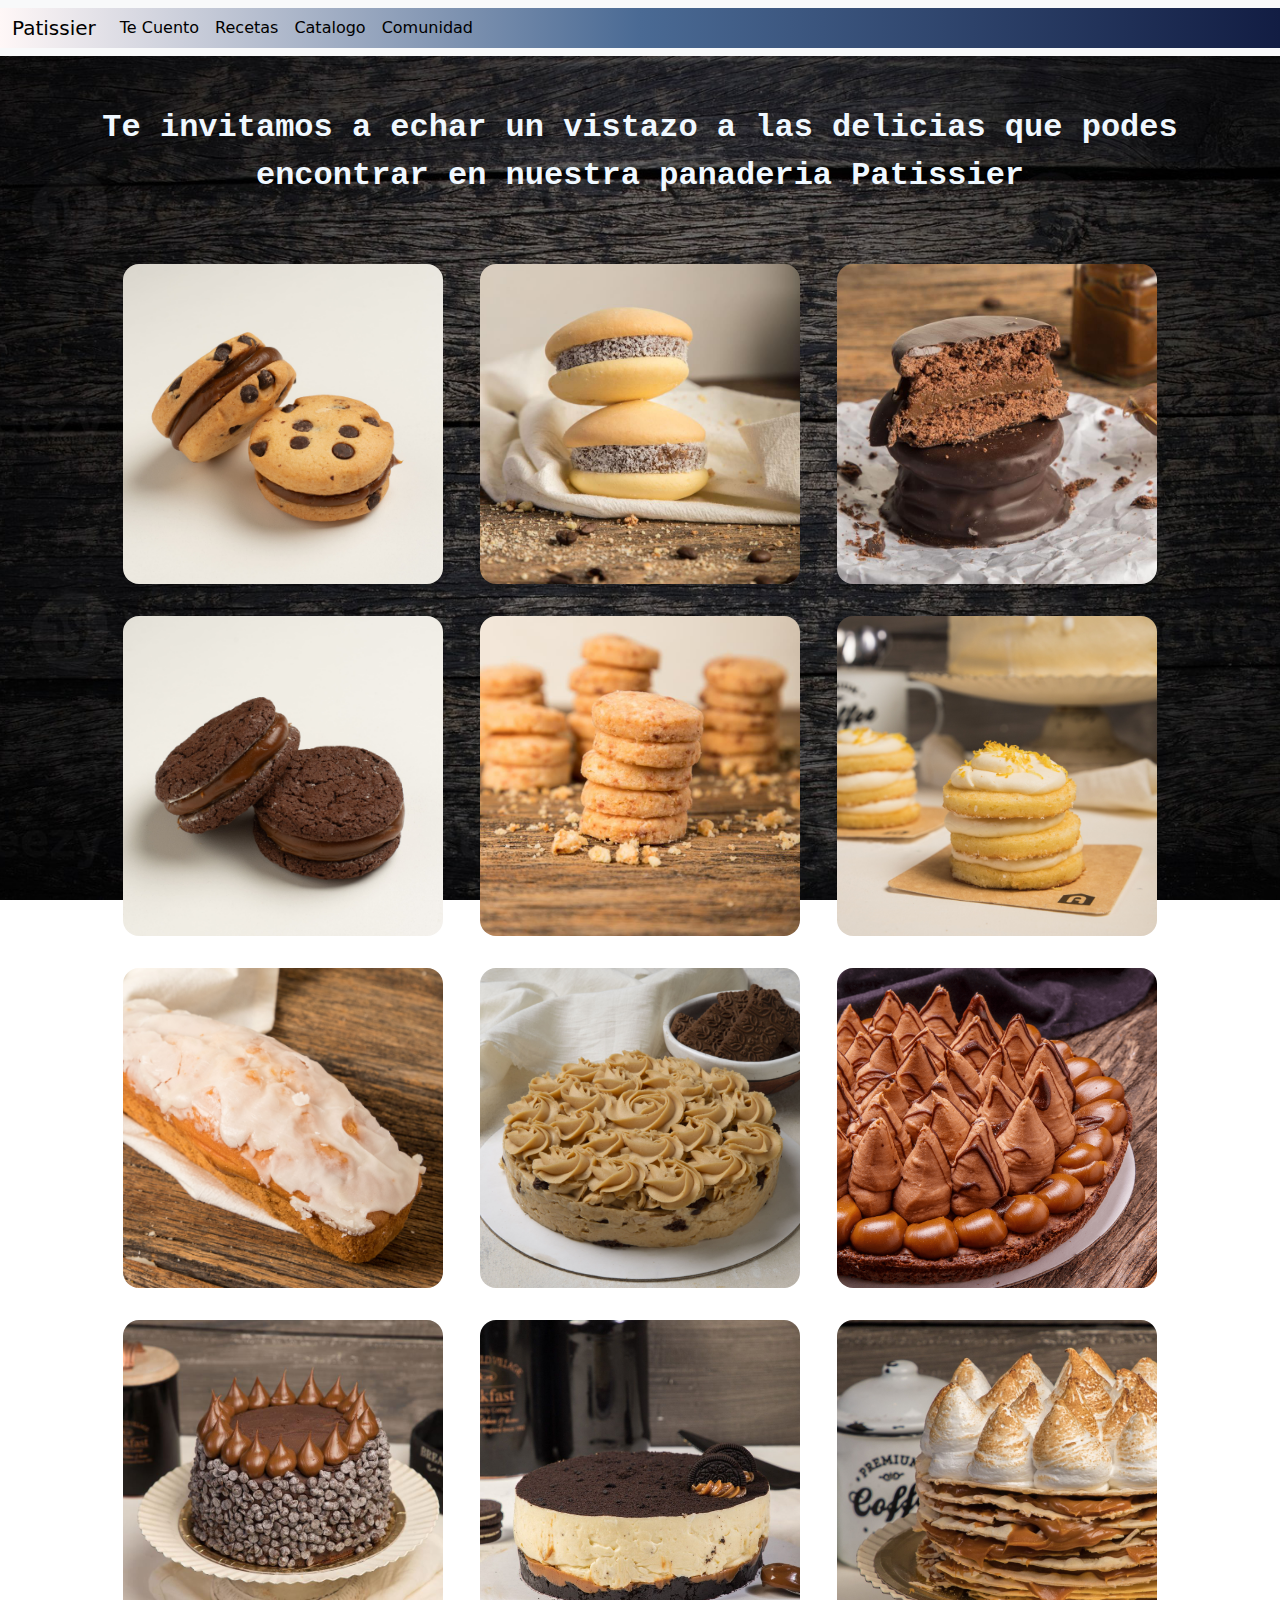
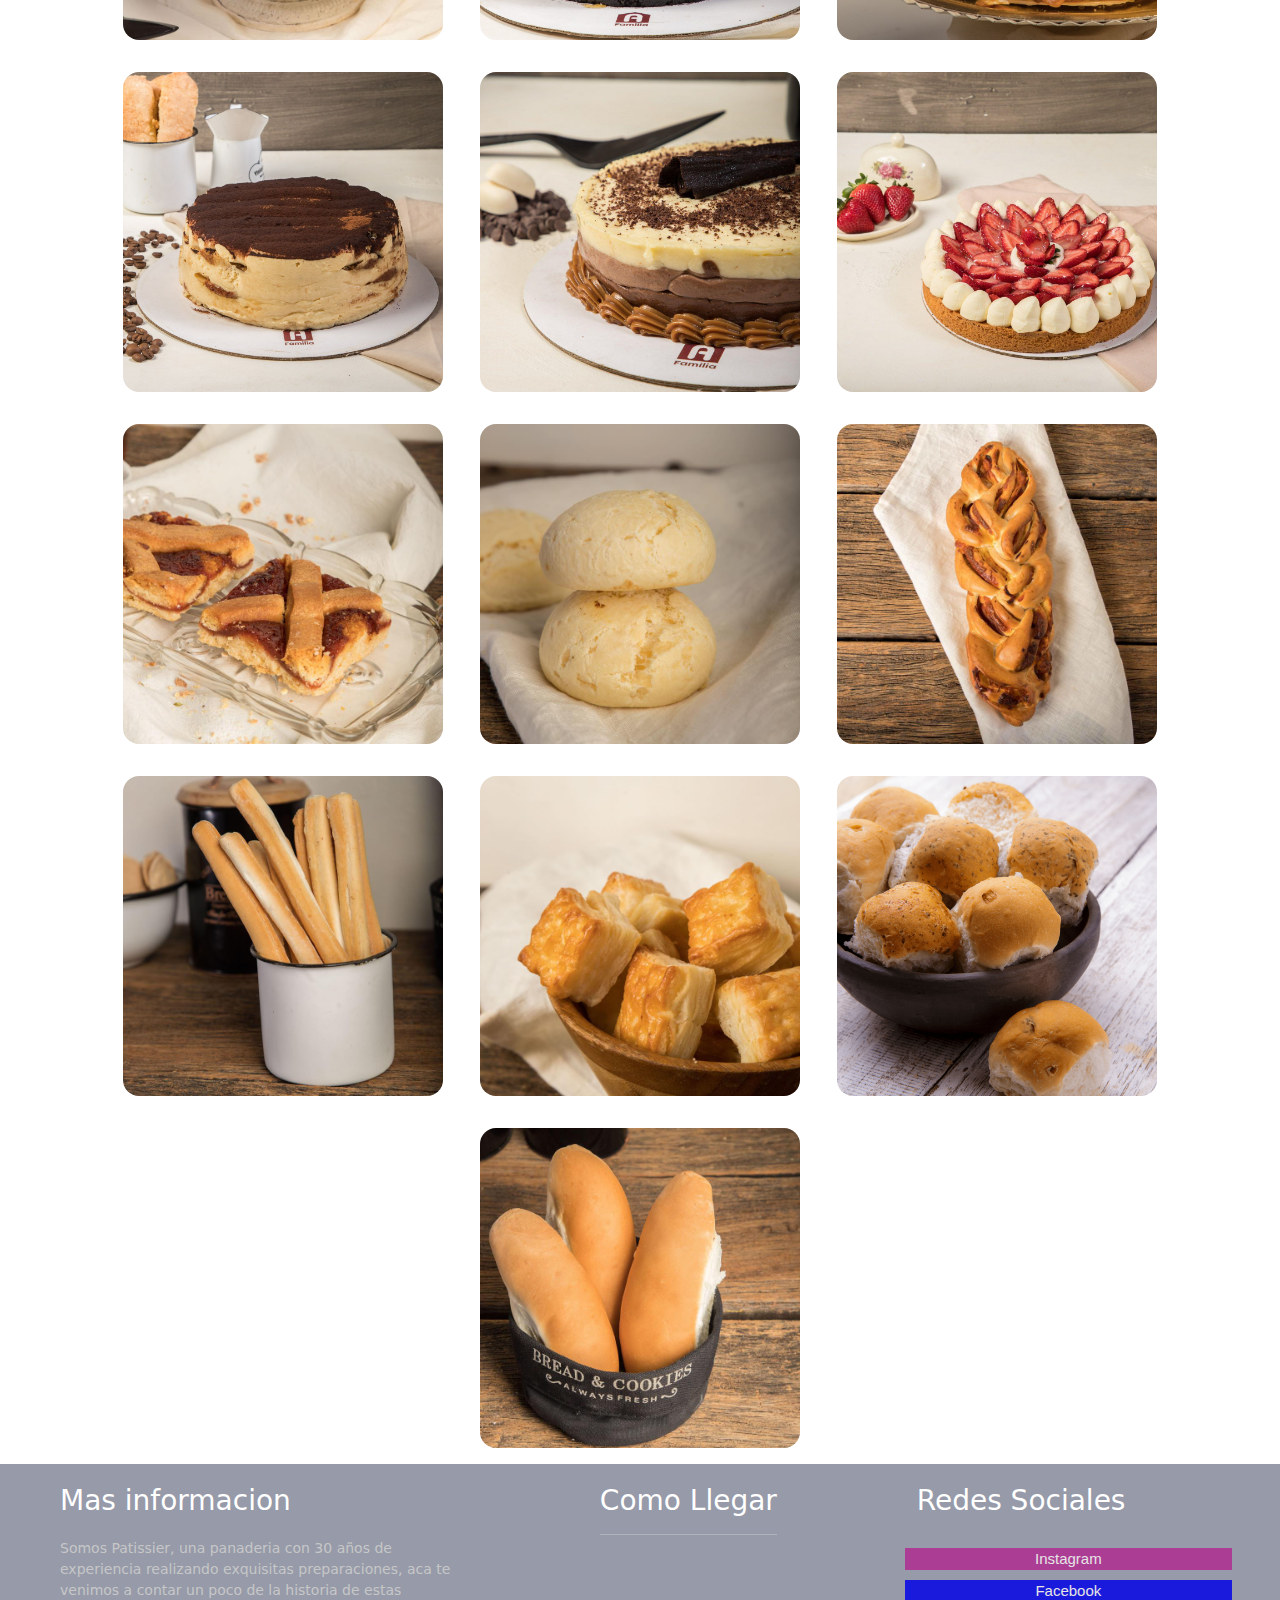
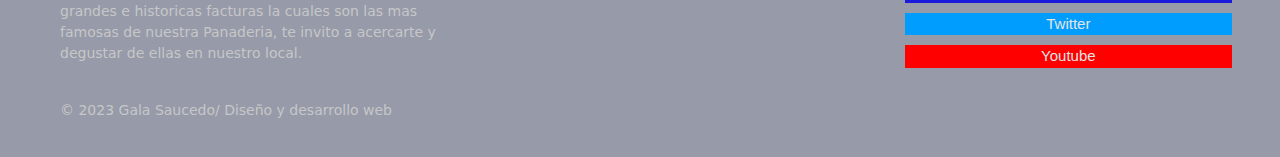
==== pages/catalogo.html @ 2dd7aa78 "primer commit, realice copia del proyecto completo" ====
<!DOCTYPE html>
<html lang="en">
<head>
    <meta charset="UTF-8">
    <meta name="viewport" content="width=device-width, initial-scale=1.0">
    <link rel="stylesheet" href="../css/estilos.css">
    <link rel="icon" href="../img/logo.2.jpg">
    <link rel="stylesheet" href="../css/bootstrap.min.css">
    <meta name="description" content="en Patissier podras encontrar diferente tipo de exquisiteces para degustar">
    <meta name="keywords" content="panaderia, cocina, hojaldre, manteca, pan, dulce, medialuna, croissant, pain de chcolate, sfogliatella, patissier, catalogo, gastronomia, comida, pasteleria">
    <title>Catalogo</title>
</head>
<body>
  <header>
    <nav class="navbar navbar-expand-lg bg-body-tertiary">
      <div class="container-fluid">
        <a class="navbar-brand" href="/index.html">Patissier</a>
        <button class="navbar-toggler" type="button" data-bs-toggle="collapse" data-bs-target="#navbarNavAltMarkup" aria-controls="navbarNavAltMarkup" aria-expanded="false" aria-label="Toggle navigation">
          <span class="navbar-toggler-icon"></span>
        </button>
        <div class="collapse navbar-collapse" id="navbarNavAltMarkup">
        <div class="navbar-nav">
              <a class="nav-link active" aria-current="page" href="historia.html">Te Cuento</a>
              <a class="nav-link active" href="./recetas.html">Recetas</a>
              <a class="nav-link active" href="catalogo.html">Catalogo</a>
              <a class="nav-link active" href="./comunidad.html">Comunidad</a>
        </div>
      </div>
    </div>
  </nav>
</header>
  <main>
    <div class="subtitulo">
      <p class="sub">Te invitamos a echar un vistazo a las delicias que podes encontrar en nuestra panaderia Patissier</p>
    </div>
    <section class="catalogo">
      <div class="catalogocomida">
        <img class="imgcatalogo" title="ALFACOOKIE" src="/img/cookies.jpg" alt="ALFACOOKIE">
        <img class="imgcatalogo" data-content="alfacookies" title="ALFAJOR DE MAICENA" src="/img/alfajor-de-maizena_67c8111510_es.jpg" alt="">
        <img class="imgcatalogo" title="ALFAJOR DE CHOCOLATE" src="/img/alfajor.jpg" alt="alfajor de cookies">
        <img class="imgcatalogo" title="ALFAJOR DE BROWNIE" src="/img/alfabrow.jpg" alt="alfajor de brownie">
        <img class="imgcatalogo" title="SCON DE QUESO" src="/img/queso.jpg" alt="scon de queso">
        <img class="imgcatalogo" title="LIMONADO" src="/img/limonado.jpg" alt="tarta de limon">
        <img class="imgcatalogo" title="BUDIND DE LIMON" src="/img/budin.jpg" alt="budin de limon">
        <img class="imgcatalogo" title="CHOCOTORTA" src="/img/chocotorta.jpg" alt="chocotorta">
        <img class="imgcatalogo" title="MARQUISE DE CHOCOLATE" src="/img/marquise.png" alt="marquise de chocolate">
        <img class="imgcatalogo" title="TORTA MATILDA" src="/img/matilda_b977e1ceec_es.jpg" alt="torta matilda">
        <img class="imgcatalogo" title="TORTA OREO" src="/img/postreoreo.jpg" alt="torta oreo">
        <img class="imgcatalogo" title="TORTA ROGEL" src="/img/postre-rogel_261df36ac3_es.jpg" alt="torta rogel">
        <img class="imgcatalogo" title="TIRAMISU" src="/img/postre-tiramisu_d953a46801_es.jpg" alt="tiramisu">
        <img class="imgcatalogo" title="POSTRE TRES CHOCOLATES" src="/img/postre-tres-chocolates_e01059d9ea_es.jpg" alt="postre de chocolate semi amargo, con leche y blanco">
        <img class="imgcatalogo" title="TARTA DE FRUTILLA" src="/img/tarta-de-frutillas_5ab5af349d_es.jpg" alt="tarta de frutillas">
        <img class="imgcatalogo" title="PASTAFROLA" src="/img/pastafrola.jpg" alt="pastafrola de membrillo">
        <img class="imgcatalogo" title="CHIPA" src="/img/chipa.jpg" alt="chipa"> 
        <img class="imgcatalogo" title="TRENSA" src="/img/trensa.jpg" alt="pan en forma de trensa">
        <img class="imgcatalogo" title="GRISINES" src="/img/grisines.jpg" alt="palitos grisines">
        <img class="imgcatalogo" title="BIZCOCHITOS DE GRASA" src="/img/bizcochitos.jpg" alt="bizcochitos de grasa">
        <img class="imgcatalogo" title="BOLLITOS" src="/img/bollitos.png" alt="pan en forma de bollos">
        <img class="imgcatalogo" title="PAN DE PANCHOS" src="/img/pancho.jpg" alt="pan para panchos">
      </div>

  </section>    

  </main>
  <footer>
    <div class="pie">
      <div class="colum1">
        <h3>Mas informacion</h3> 
        <p>Somos Patissier, una panaderia con 30 años de experiencia realizando exquisitas preparaciones, aca te venimos a contar un poco de la historia de estas grandes e historicas facturas la cuales son las mas famosas de nuestra Panaderia, te invito a acercarte y degustar de ellas en nuestro local.</p>
        <div class="nombre">
          <p>
            &copy 2023 Gala Saucedo/ Diseño y desarrollo web
          </p>
        </div>
      </div>
      <div class="colum3">
        <h3>Como Llegar</h3>
        <hr><iframe src="https://www.google.com/maps/embed?pb=!1m18!1m12!1m3!1d52539.16743297602!2d-58.5025867783203!3d-34.61179829999999!2m3!1f0!2f0!3f0!3m2!1i1024!2i768!4f13.1!3m3!1m2!1s0x95bcca42993f033d%3A0x2fb6977ba5373019!2sLos%20Patissiers!5e0!3m2!1ses-419!2sar!4v1692230779351!5m2!1ses-419!2sar" width="100" height="100" style="border:0;" allowfullscreen="" loading="lazy" referrerpolicy="no-referrer-when-downgrade">
        </iframe>
        
  
        </div>
      <div class="colum2">
        <h3>Redes Sociales</h3>
        <div class="row">
          <a class="red red-instagram" href="https://www.instagram.com.ar">Instagram</a>
              <a class="red red-facebook" href="https://www.facebook.com.ar">Facebook</a>
              <a class="red red-twitter" href="https://www.twitter.com.ar">Twitter</a>
              <a class="red red-youtube" href="https://www.youtube.com.ar">Youtube</a>
        </div>
      </div>
      </div>
    </div>
  </footer>

    <script src="../js/bootstrap.bundle.min.js"></script>
</body>
</html>
---- css/estilos.css ----
body {
  background-image: url(/img/fondo9.jpg);
  background-size: cover;
  background-attachment: fixed;
  background-position: center;
}

* {
  margin: 0;
  padding: 0%;
  box-sizing: border-box;
  text-decoration: none;
  list-style: none;
}

* {
  margin: 0;
  padding: 0%;
  box-sizing: border-box;
  text-decoration: none;
  list-style: none;
}

.titulo-principal {
  color: rgb(236, 169, 69);
  margin: 20px;
}

.grid {
  display: grid;
  color: rgb(255, 255, 255);
  min-height: 100vh;
  grid-template-columns: 1fr 1fr 1fr;
  grid-template-rows: 1fr 1fr;
  grid-template-areas: "inicio     medialuna      croissant" "inicio     sfogliatella   panchocolate";
  gap: 20px;
  margin: 2rem;
}
.grid .sub {
  font-family: "Courier New", Courier, monospace;
  font-size: 1.4rem;
}
.grid .inv {
  border: dashed;
  background-color: rgb(255, 255, 255);
  color: black;
}
.grid .inicio {
  text-align: center;
  grid-area: inicio;
  margin-top: 10px;
  font-family: "Gill Sans", "Gill Sans MT", Calibri, "Trebuchet MS", sans-serif;
}
.grid .comida {
  background-size: cover;
  background-position: center;
  transition: 500ms;
  border-radius: 10px;
  text-decoration: none;
  color: rgb(255, 255, 255);
  font-family: "Franklin Gothic Medium", "Arial Narrow", Arial, sans-serif;
  text-align: center;
  font-size: 2rem;
  display: flex;
  justify-content: center;
  align-items: center;
}
.grid .comida:hover {
  transform: scale(110%);
}
.grid .media {
  grid-area: medialuna;
  background-image: url(../img/medialunas-ap.webp);
}
.grid .croissant {
  grid-area: croissant;
  background-image: url(../img/Croissant.jpg);
}
.grid .sfoglia {
  grid-area: sfogliatella;
  background-image: url(../img/sfogliatella.2.jpg);
}
.grid .pan {
  grid-area: panchocolate;
  background-image: url(../img/panchocolate.jpg);
}

.receta {
  margin: 4rem;
  color: rgb(236, 169, 69);
  text-align: center;
}

footer {
  width: 100%;
  background: rgba(31, 38, 70, 0.466);
  color: rgb(255, 255, 255);
}
footer .pie {
  max-width: 1200px;
  display: flex;
  margin: auto;
  padding: 20px;
  justify-content: space-between;
}
footer .pie .colum1 {
  max-width: 400px;
}
footer .pie .colum1 p {
  font-size: 14px;
  color: #c7c7c7;
  margin-top: 20px;
}
footer .pie .colum1 .nombre {
  display: table;
  bottom: 0;
  left: 0;
}
footer .pie .colum2 {
  max-width: 400px;
}
footer .pie .colum2 .redes {
  margin-right: 4rem;
}
footer .pie .colum2 .row {
  margin-top: 20px;
  display: flex;
}
footer .pie .colum2 .row .red-instagram {
  background-color: rgb(172, 61, 148);
  text-align: center;
  color: rgb(230, 229, 229);
  font-size: 15px;
  margin-top: 10px;
  font-family: "Franklin Gothic Medium", "Arial Narrow", Arial, sans-serif;
  text-decoration: none;
}
footer .pie .colum2 .row .red-facebook {
  background-color: rgb(26, 26, 221);
  text-align: center;
  color: rgb(230, 229, 229);
  font-size: 15px;
  margin-top: 10px;
  font-family: "Franklin Gothic Medium", "Arial Narrow", Arial, sans-serif;
  text-decoration: none;
}
footer .pie .colum2 .row .red-twitter {
  background-color: rgb(0, 157, 255);
  text-align: center;
  color: rgb(230, 229, 229);
  font-size: 15px;
  margin-top: 10px;
  font-family: "Franklin Gothic Medium", "Arial Narrow", Arial, sans-serif;
  text-decoration: none;
}
footer .pie .colum2 .row .red-youtube {
  background-color: red;
  text-align: center;
  color: rgb(230, 229, 229);
  font-size: 15px;
  margin-top: 10px;
  font-family: "Franklin Gothic Medium", "Arial Narrow", Arial, sans-serif;
  text-decoration: none;
}
footer .pie .colum2 .row2 {
  margin-top: 20px;
}
footer .pie .colum3 {
  max-width: 400px;
}

@media (max-width: 990px) {
  .grid {
    grid-template-columns: 1fr 1fr;
    grid-template-rows: 1fr 1fr 1fr;
    gap: 0;
    grid-template-areas: "inicio inicio" "medialuna croissant" "sfogliatella panchocolate";
  }
  .catalogo {
    display: grid;
  }
}
@media (max-width: 600px) {
  .grid {
    grid-template-columns: 1fr;
    grid-template-rows: 1fr 1fr 1fr 1fr 1fr;
    gap: 0;
    justify-content: center;
    grid-template-areas: "inicio" "medialuna" "croissant" "sfogliatella" "panchocolate";
  }
  .comida {
    width: 470px;
    height: 500px;
    margin-top: 2rem;
  }
}
@media (max-width: 1000px) {
  footer .pie {
    display: grid;
    justify-content: center;
  }
  .container .row {
    display: grid;
  }
  .container .row .texto {
    width: 90%;
    margin: 2rem;
  }
  .container .row .carrusel {
    width: 80%;
    margin: 2rem;
  }
}
@media (max-width: 780px) {
  .rece {
    text-align: center;
  }
  .rece .lista {
    margin: 2rem;
  }
  .cuadricula .cuadros {
    display: grid;
  }
  .cuadricula .cuadros .container-fluid {
    justify-content: center;
  }
}
.container .row {
  margin-bottom: 20px;
}
.container .texto {
  color: aliceblue;
  text-align: center;
  font-family: sans-serif;
  border: solid;
}
.container .grid-container {
  display: grid;
  min-height: 100vh;
  font-size: 19px;
  background-color: rgba(0, 0, 0, 0.862);
  color: rgb(255, 255, 255);
  margin: 10px;
}
.container .grid-container .boton {
  text-align: center;
}
.container .grid-container .boton .ver-rece {
  color: rgb(255, 255, 255);
  text-decoration: none;
}

.rece {
  background-color: rgba(31, 38, 70, 0.466);
}
.rece .col-md-4 {
  color: #ffffff;
}
.rece .col-md-4 .ingredientes {
  text-align: center;
  font-size: 25px;
  margin-top: 5rem;
}
.rece .col-md-4 .lista {
  font-size: 20px;
  margin-right: 65px;
}

.container-fluid {
  background-image: linear-gradient(to right, rgb(255, 247, 247), rgb(74, 106, 148), rgb(18, 29, 67));
}

.navbar-nav :hover {
  background: rgb(255, 255, 255);
  transform: scale(110%);
  transition: 0.5s;
}

.cuadricula {
  width: 90%;
  margin: 10px auto;
}
.cuadricula .cuadros {
  gap: 1rem;
}
.cuadricula .cuadros .cuadro {
  background-color: rgb(192, 186, 186);
}

.catalogo {
  text-align: center;
  display: flex;
}
.catalogo .catalogocomida {
  color: aliceblue;
}
.catalogo .catalogocomida .imgcatalogo {
  width: 25%;
  margin: 1rem;
  border-radius: 1rem;
}

.contacto {
  margin: 5rem;
  color: aqua;
}

.subtitulo {
  color: aliceblue;
  text-align: center;
  margin: 3rem;
}
.subtitulo .sub {
  font-size: 2rem;
  font-family: "Courier New", Courier;
  font-weight: bold;
}

.texto-contacto {
  color: aliceblue;
  margin: 4rem;
  text-align: left;
  font-size: 1.5rem;
  font-family: "Courier New", Courier, monospace;
}/*# sourceMappingURL=estilos.css.map */
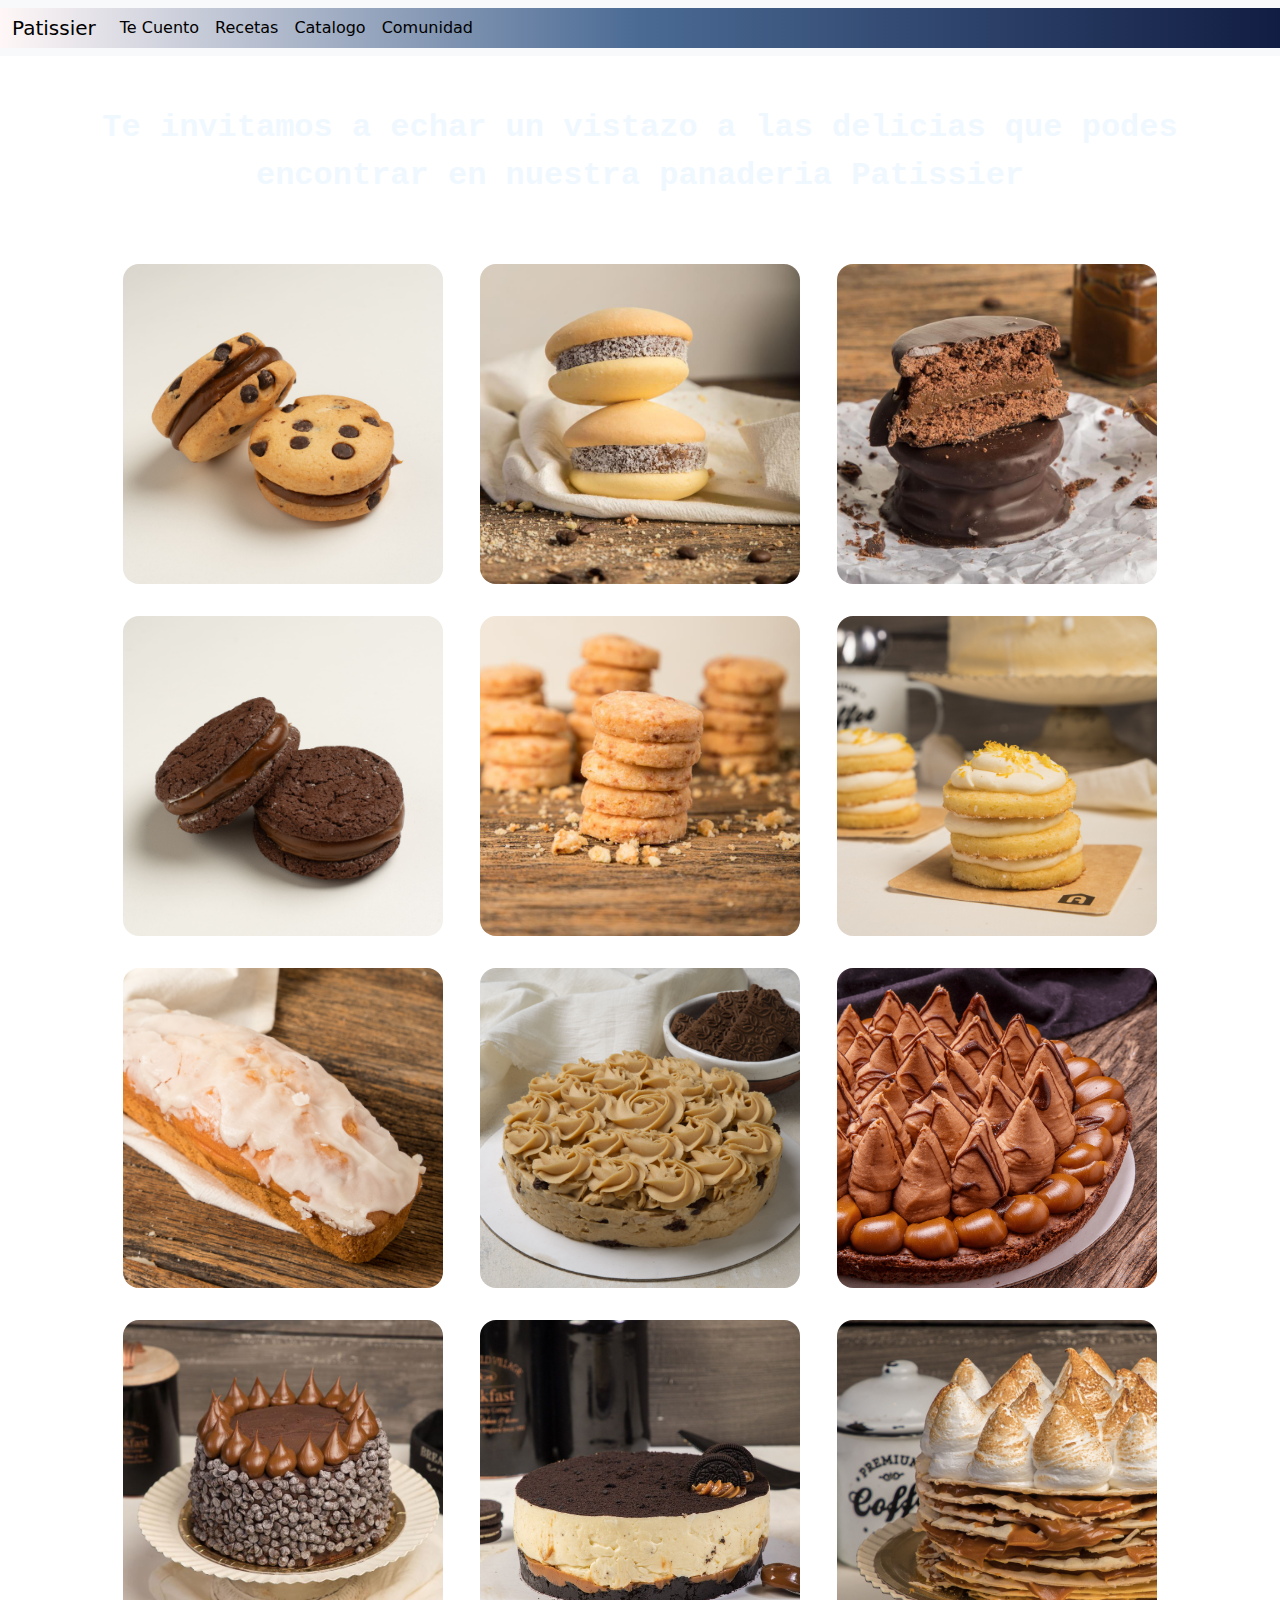
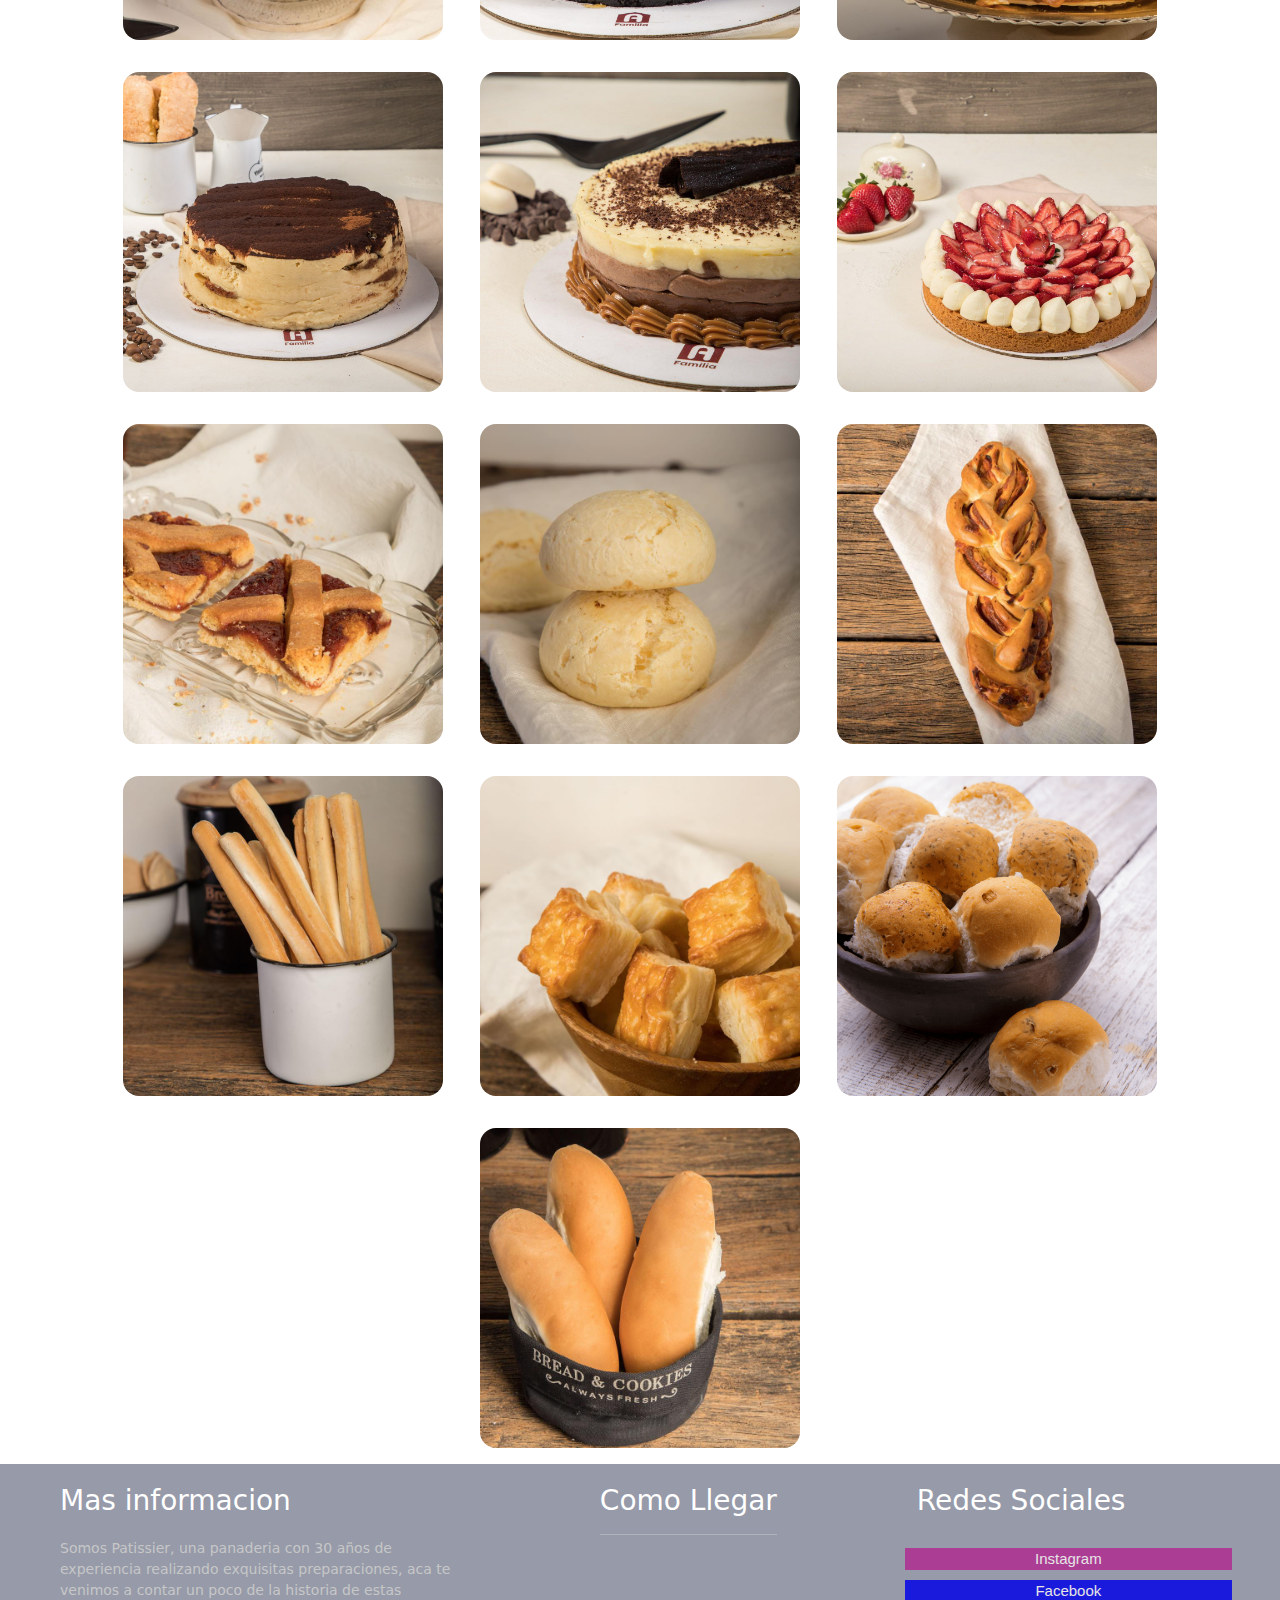
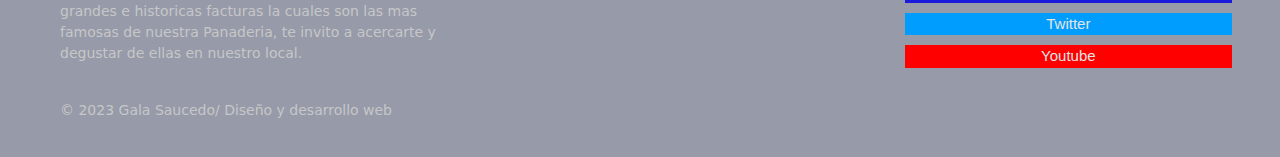
==== commit 97d0312e: "modifique ruta de las pages al index y ruta de fondo" ====
--- a/pages/catalogo.html
+++ b/pages/catalogo.html
@@ -14,7 +14,7 @@
   <header>
     <nav class="navbar navbar-expand-lg bg-body-tertiary">
       <div class="container-fluid">
-        <a class="navbar-brand" href="/index.html">Patissier</a>
+        <a class="navbar-brand" href="../index.html">Patissier</a>
         <button class="navbar-toggler" type="button" data-bs-toggle="collapse" data-bs-target="#navbarNavAltMarkup" aria-controls="navbarNavAltMarkup" aria-expanded="false" aria-label="Toggle navigation">
           <span class="navbar-toggler-icon"></span>
         </button>
@@ -35,28 +35,28 @@
     </div>
     <section class="catalogo">
       <div class="catalogocomida">
-        <img class="imgcatalogo" title="ALFACOOKIE" src="/img/cookies.jpg" alt="ALFACOOKIE">
-        <img class="imgcatalogo" data-content="alfacookies" title="ALFAJOR DE MAICENA" src="/img/alfajor-de-maizena_67c8111510_es.jpg" alt="">
-        <img class="imgcatalogo" title="ALFAJOR DE CHOCOLATE" src="/img/alfajor.jpg" alt="alfajor de cookies">
-        <img class="imgcatalogo" title="ALFAJOR DE BROWNIE" src="/img/alfabrow.jpg" alt="alfajor de brownie">
-        <img class="imgcatalogo" title="SCON DE QUESO" src="/img/queso.jpg" alt="scon de queso">
-        <img class="imgcatalogo" title="LIMONADO" src="/img/limonado.jpg" alt="tarta de limon">
-        <img class="imgcatalogo" title="BUDIND DE LIMON" src="/img/budin.jpg" alt="budin de limon">
-        <img class="imgcatalogo" title="CHOCOTORTA" src="/img/chocotorta.jpg" alt="chocotorta">
-        <img class="imgcatalogo" title="MARQUISE DE CHOCOLATE" src="/img/marquise.png" alt="marquise de chocolate">
-        <img class="imgcatalogo" title="TORTA MATILDA" src="/img/matilda_b977e1ceec_es.jpg" alt="torta matilda">
-        <img class="imgcatalogo" title="TORTA OREO" src="/img/postreoreo.jpg" alt="torta oreo">
-        <img class="imgcatalogo" title="TORTA ROGEL" src="/img/postre-rogel_261df36ac3_es.jpg" alt="torta rogel">
-        <img class="imgcatalogo" title="TIRAMISU" src="/img/postre-tiramisu_d953a46801_es.jpg" alt="tiramisu">
-        <img class="imgcatalogo" title="POSTRE TRES CHOCOLATES" src="/img/postre-tres-chocolates_e01059d9ea_es.jpg" alt="postre de chocolate semi amargo, con leche y blanco">
-        <img class="imgcatalogo" title="TARTA DE FRUTILLA" src="/img/tarta-de-frutillas_5ab5af349d_es.jpg" alt="tarta de frutillas">
-        <img class="imgcatalogo" title="PASTAFROLA" src="/img/pastafrola.jpg" alt="pastafrola de membrillo">
-        <img class="imgcatalogo" title="CHIPA" src="/img/chipa.jpg" alt="chipa"> 
-        <img class="imgcatalogo" title="TRENSA" src="/img/trensa.jpg" alt="pan en forma de trensa">
-        <img class="imgcatalogo" title="GRISINES" src="/img/grisines.jpg" alt="palitos grisines">
-        <img class="imgcatalogo" title="BIZCOCHITOS DE GRASA" src="/img/bizcochitos.jpg" alt="bizcochitos de grasa">
-        <img class="imgcatalogo" title="BOLLITOS" src="/img/bollitos.png" alt="pan en forma de bollos">
-        <img class="imgcatalogo" title="PAN DE PANCHOS" src="/img/pancho.jpg" alt="pan para panchos">
+        <img class="imgcatalogo" title="ALFACOOKIE" src="../img/cookies.jpg" alt="ALFACOOKIE">
+        <img class="imgcatalogo" title="ALFAJOR DE MAICENA" src="../img/alfajor-de-maizena_67c8111510_es.jpg" alt="alfajor de maicena">
+        <img class="imgcatalogo" title="ALFAJOR DE CHOCOLATE" src="../img/alfajor.jpg" alt="alfajor de chocolate">
+        <img class="imgcatalogo" title="ALFAJOR DE BROWNIE" src="../img/alfabrow.jpg" alt="alfajor de brownie">
+        <img class="imgcatalogo" title="SCON DE QUESO" src="../img/queso.jpg" alt="scon de queso">
+        <img class="imgcatalogo" title="LIMONADO" src="../img/limonado.jpg" alt="tarta de limon">
+        <img class="imgcatalogo" title="BUDIND DE LIMON" src="../img/budin.jpg" alt="budin de limon">
+        <img class="imgcatalogo" title="CHOCOTORTA" src="../img/chocotorta.jpg" alt="chocotorta">
+        <img class="imgcatalogo" title="MARQUISE DE CHOCOLATE" src="../img/marquise.png" alt="marquise de chocolate">
+        <img class="imgcatalogo" title="TORTA MATILDA" src="../img/matilda_b977e1ceec_es.jpg" alt="torta matilda">
+        <img class="imgcatalogo" title="TORTA OREO" src="../img/postreoreo.jpg" alt="torta oreo">
+        <img class="imgcatalogo" title="TORTA ROGEL" src="../img/postre-rogel_261df36ac3_es.jpg" alt="torta rogel">
+        <img class="imgcatalogo" title="TIRAMISU" src="../img/postre-tiramisu_d953a46801_es.jpg" alt="tiramisu">
+        <img class="imgcatalogo" title="POSTRE TRES CHOCOLATES" src="../img/postre-tres-chocolates_e01059d9ea_es.jpg" alt="postre de chocolate semi amargo, con leche y blanco">
+        <img class="imgcatalogo" title="TARTA DE FRUTILLA" src="../img/tarta-de-frutillas_5ab5af349d_es.jpg" alt="tarta de frutillas">
+        <img class="imgcatalogo" title="PASTAFROLA" src="../img/pastafrola.jpg" alt="pastafrola de membrillo">
+        <img class="imgcatalogo" title="CHIPA" src="../img/chipa.jpg" alt="chipa"> 
+        <img class="imgcatalogo" title="TRENSA" src="../img/trensa.jpg" alt="pan en forma de trensa">
+        <img class="imgcatalogo" title="GRISINES" src="../img/grisines.jpg" alt="palitos grisines">
+        <img class="imgcatalogo" title="BIZCOCHITOS DE GRASA" src="../img/bizcochitos.jpg" alt="bizcochitos de grasa">
+        <img class="imgcatalogo" title="BOLLITOS" src="../img/bollitos.png" alt="pan en forma de bollos">
+        <img class="imgcatalogo" title="PAN DE PANCHOS" src="../img/pancho.jpg" alt="pan para panchos">
       </div>
 
   </section>    
--- a/css/estilos.css
+++ b/css/estilos.css
@@ -1,5 +1,5 @@
 body {
-  background-image: url(/img/fondo9.jpg);
+  background-image: url(//img/fondo9.jpg);
   background-size: cover;
   background-attachment: fixed;
   background-position: center;
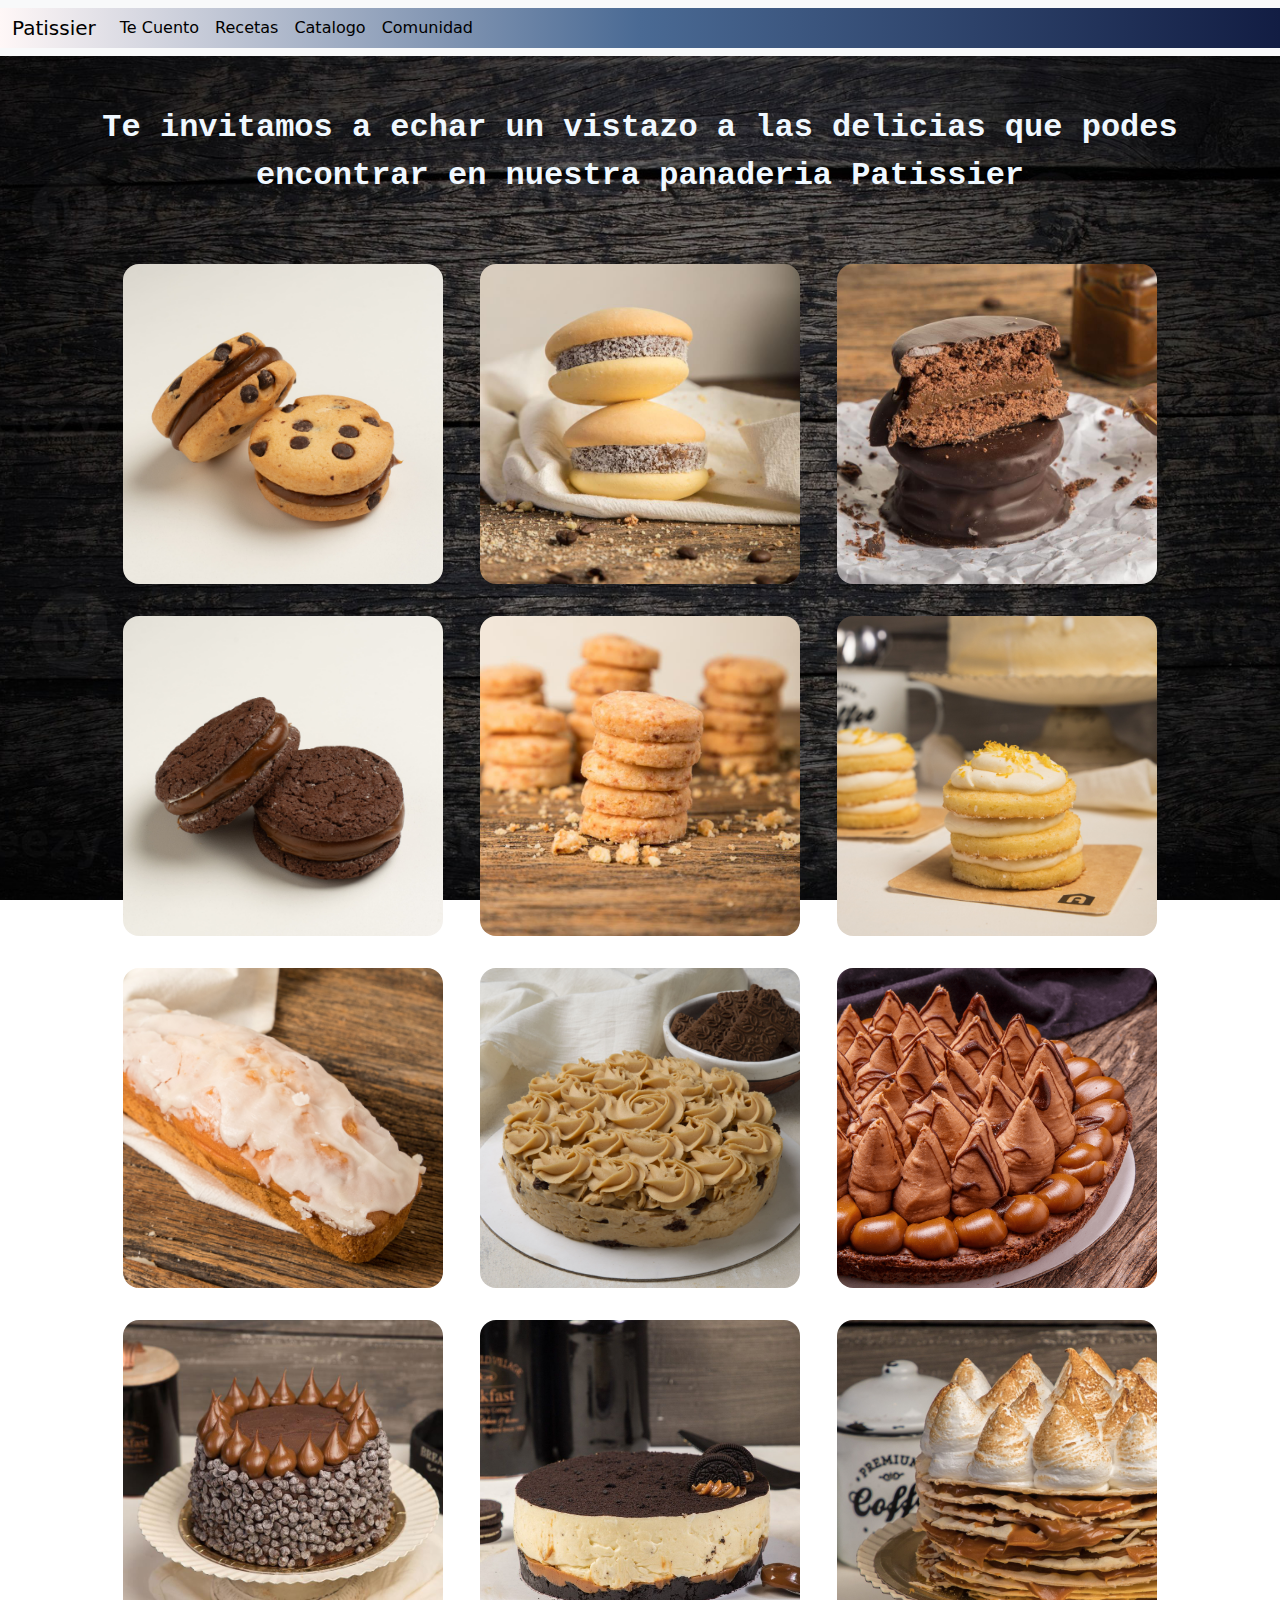
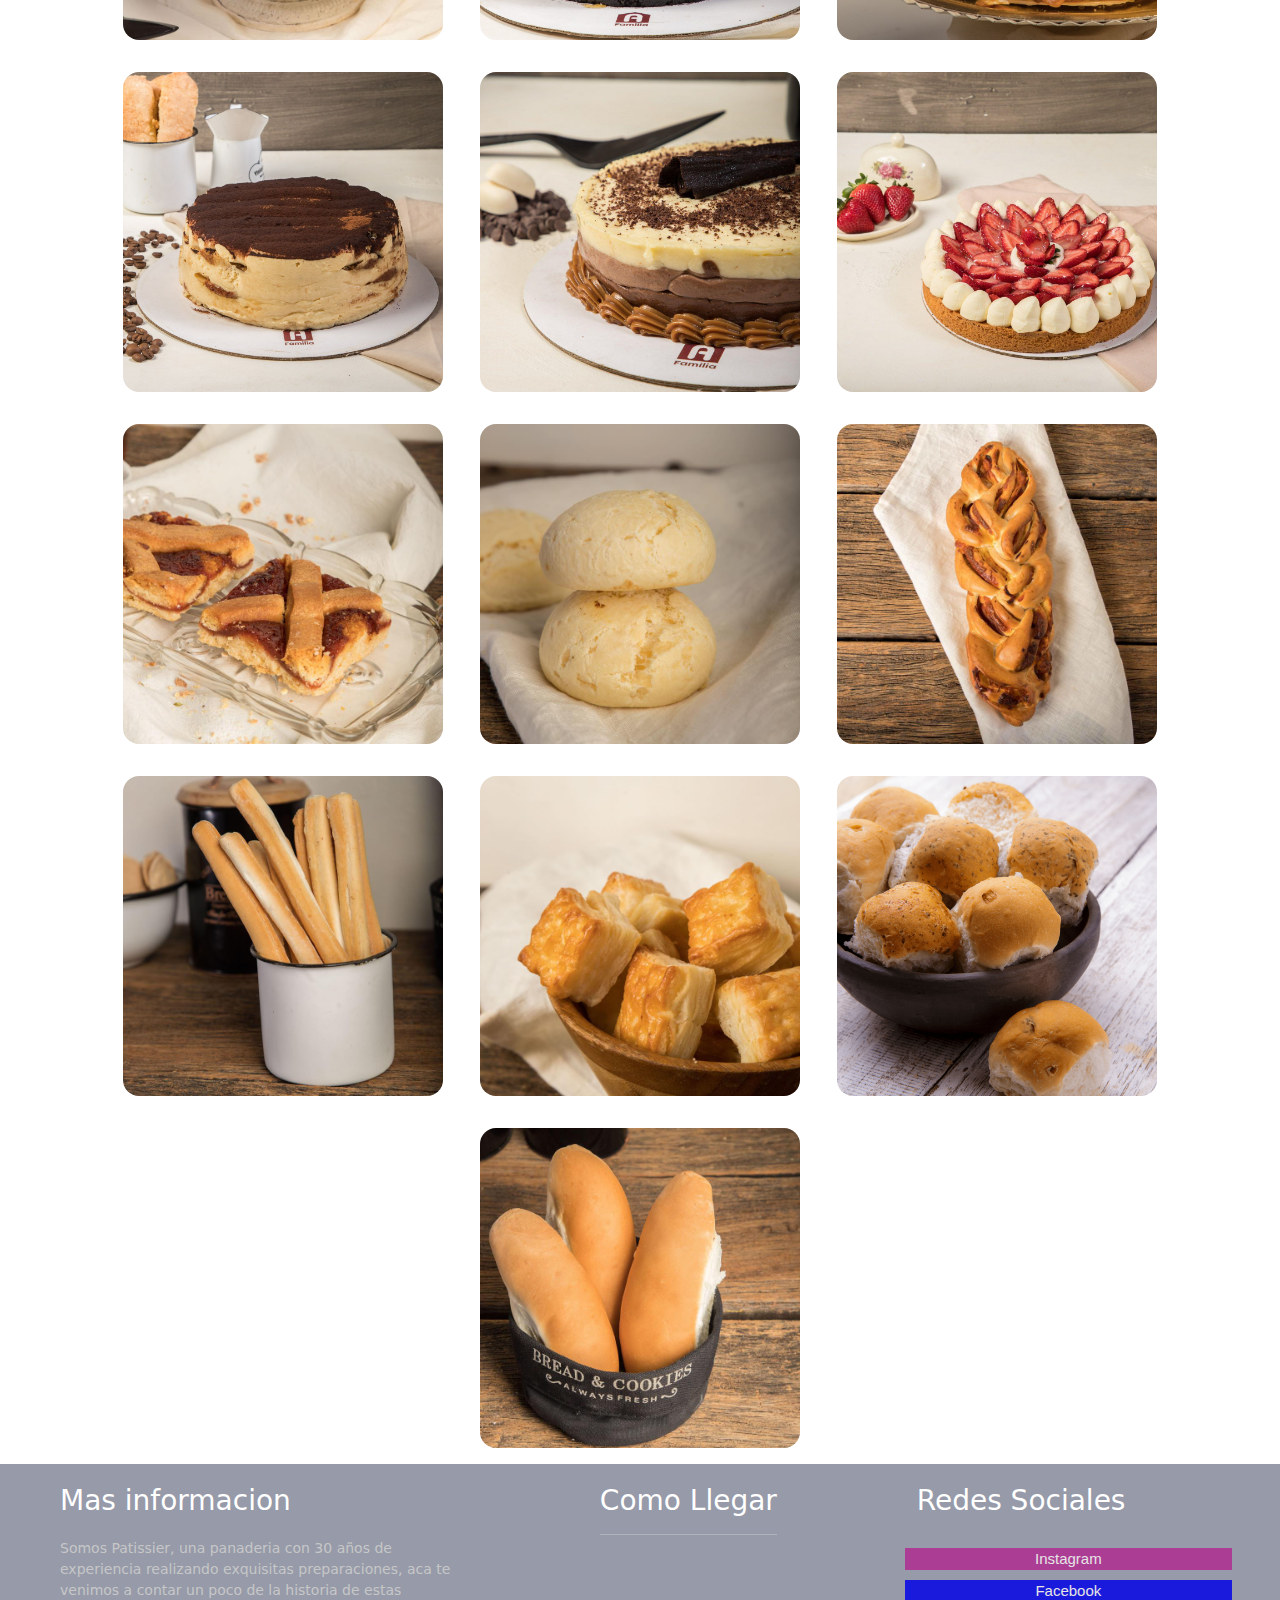
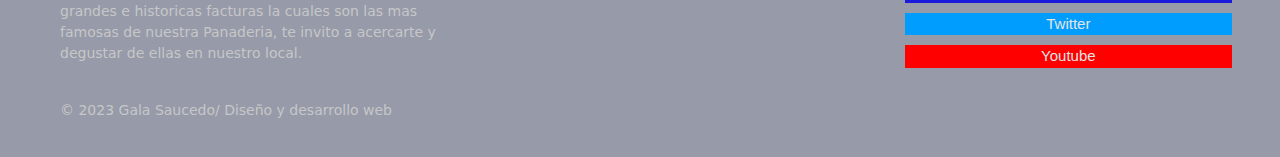
==== commit 0683fad1: "corregi lineas de pages e index y fondo de body" ====
--- a/pages/catalogo.html
+++ b/pages/catalogo.html
@@ -20,15 +20,15 @@
         </button>
         <div class="collapse navbar-collapse" id="navbarNavAltMarkup">
         <div class="navbar-nav">
-              <a class="nav-link active" aria-current="page" href="historia.html">Te Cuento</a>
+              <a class="nav-link active" aria-current="page" href="./historia.html">Te Cuento</a>
               <a class="nav-link active" href="./recetas.html">Recetas</a>
               <a class="nav-link active" href="catalogo.html">Catalogo</a>
               <a class="nav-link active" href="./comunidad.html">Comunidad</a>
+          </div>
         </div>
       </div>
-    </div>
-  </nav>
-</header>
+    </nav>
+  </header>
   <main>
     <div class="subtitulo">
       <p class="sub">Te invitamos a echar un vistazo a las delicias que podes encontrar en nuestra panaderia Patissier</p>
@@ -58,9 +58,7 @@
         <img class="imgcatalogo" title="BOLLITOS" src="../img/bollitos.png" alt="pan en forma de bollos">
         <img class="imgcatalogo" title="PAN DE PANCHOS" src="../img/pancho.jpg" alt="pan para panchos">
       </div>
-
-  </section>    
-
+    </section>    
   </main>
   <footer>
     <div class="pie">
@@ -87,8 +85,8 @@
               <a class="red red-facebook" href="https://www.facebook.com.ar">Facebook</a>
               <a class="red red-twitter" href="https://www.twitter.com.ar">Twitter</a>
               <a class="red red-youtube" href="https://www.youtube.com.ar">Youtube</a>
+          </div>
         </div>
-      </div>
       </div>
     </div>
   </footer>
--- a/css/estilos.css
+++ b/css/estilos.css
@@ -1,5 +1,5 @@
 body {
-  background-image: url(//img/fondo9.jpg);
+  background-image: url(/img/fondo9.jpg);
   background-size: cover;
   background-attachment: fixed;
   background-position: center;
